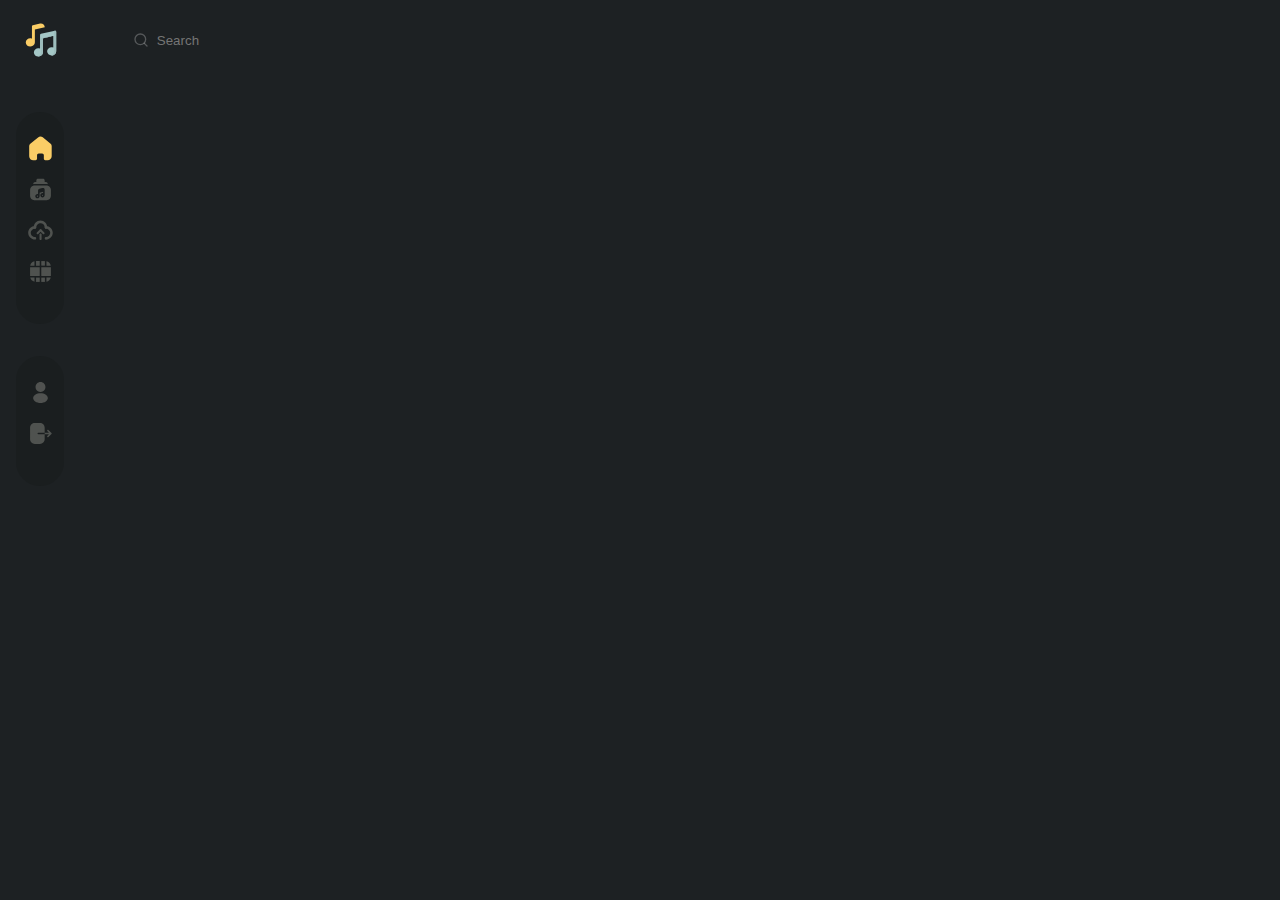
==== upload.html @ d1c306e3 "update" ====
<!DOCTYPE html>
<html lang="en">
<head>
    <meta charset="UTF-8">
    <meta name="viewport" content="width=device-width, initial-scale=1.0">
    <link rel="stylesheet" href="assets/css/style.css">
    <link rel="preconnect" href="https://fonts.googleapis.com">
    <link rel="preconnect" href="https://fonts.gstatic.com" crossorigin>
    <link href="https://fonts.googleapis.com/css2?family=Cabin:ital,wght@0,400;0,500;0,600;0,700;1,400;1,500;1,600;1,700&family=Quicksand:wght@300;400;500;600;700&display=swap" rel="stylesheet">
    <link rel="stylesheet" href="https://unicons.iconscout.com/release/v4.0.8/css/line.css">
    <title>zug music</title>
</head>
<body>
    
    <header class="flex">
        <img src="assets/img/logo.svg" alt="logo" width="34px" height="34px" class="logo">

        
        <div class="search-tab">
            <img src="assets/img/search.svg" alt="search-icon" width="16px" height="16px" class="search-icon">
            <input type="text" placeholder="Search" class="search-text">
        </div>
        <div class="menu-icon" id="menu-btn">
            <div class="menu-bar"></div>
            <div class="menu-bar"></div>
        </div>
    </header>

    <!-- Nav -->

    <nav id="nav" class="navhidden">
        <ul class="nav-top">
            <li class="flex"> <img src="assets/img/home-icon.svg" alt=""> <span class="menu-text"> Home </span>  </li>

            <li class="flex"> <img src="assets/img/playlist.svg" alt=""> <span class="menu-text"> My Collections </span> </li>

            <li class="flex"> <img src="assets/img/upload.svg" alt=""> <span class="menu-text"> Upload Your Songs </span> </li>

            <li class="flex"> <img src="assets/img/videos.svg" alt="" 
                class="last-img">  <span class="menu-text"> Top Music </span> </li>

        </ul>

        <ul class="nav-profile">
            <li class="flex"> <img src="assets/img/profile.svg" alt=""> <span class="menu-text"> Profile </span> </li>

            <li class="flex"> <img src="assets/img/Logout.svg" alt="" 
                class="last-img"> <span class="menu-text"> Log out </span> </li>
        </ul>

    </nav>




    <script src="assets/js/main.js"></script>

</body>
</html>
---- assets/css/style.css ----
/*==================== VARIABLES CSS ====================*/
:root {
    --header-height: 3rem;

    /*========== Colors ==========*/

    --dark-color: #1D2123;
    --dark-alt-color:  #1A1E1F;
    --light-color: #EFEEE0;
    --secondary-color: #FACD66;
    --white-color: #FFFFFF;
    --blue-color: #609EAF;
    /* --title-color: ;
    --text-color: ;
    --text-color-light: ;
    --input-color:  ;
    --body-color:  ;
    --container-color: #fff;
    --scroll-bar-color:  ;
    --scroll-thumb-color:  ; */

    /*========== Font and typography ==========*/
    --body-font: 'Quicksand', sans-serif;

    /* font-family: 'Cabin', sans-serif; */


    /* .5rem = 8px, 1rem = 16px, 1.5rem = 24px ... */
    --big-font-size: 2rem;
    --h1-font-size: 1.5rem;
    --h2-font-size: 1.25rem;
    --h3-font-size: 1.125rem;
    --normal-font-size: .938rem;
    --small-font-size: .813rem;
    --smaller-font-size: .75rem;

    /*========== Font weight ==========*/
    --font-medium: 500;
    --font-semi-bold: 600;

    /*========== Margenes Bottom ==========*/
    /* .25rem = 4px, .5rem = 8px, .75rem = 12px ... */
    --mb-0-25: .25rem;
    --mb-0-5: .5rem;
    --mb-0-75: .75rem;
    --mb-1: 1rem;
    --mb-1-5: 1.5rem;
    --mb-2: 2rem;
    --mb-2-5: 2.5rem;
    --mb-3: 3rem;

    /*========== z index ==========*/
    --z-tooltip: 10;
    --z-fixed: 100;
    --z-modal: 1000;
}

/* Font size for large devices */
@media screen and (min-width: 968px) {
    :root {
        --big-font-size: 3rem;
        --h1-font-size: 2.25rem;
        --h2-font-size: 1.5rem;
        --h3-font-size: 1.25rem;
        --normal-font-size: 1rem;
        --small-font-size: .875rem;
        --smaller-font-size: .813rem;
    }
}

/*==================== BASE ====================*/
* {
    box-sizing: border-box;
    padding: 0;
    margin: 0;
  }
  
  html {
    scroll-behavior: smooth;
  }
  
  body {
    margin: 0 0 0 0;
    font-family: var(--body-font);
    font-size: var(--normal-font-size);
    background-color: var(--dark-color);
    color: var(--white-color);
    overflow-x: hidden;
  }
  
  h1, h2, h3, h4 {
    color: var(--white-color);
    font-weight: var(--font-semi-bold);
  }
  
  ul {
    list-style: none;
  }
  
  a {
    text-decoration: none;
  }
  
  img {
    max-width: 100%;
    height: auto;
  }


/*==================== SCROLLBAR ====================*/



/* For Webkit browsers (Chrome, Safari) */
body::-webkit-scrollbar {
    width: 6px; /* Width of the scrollbar */
    height: 10px;
}

body::-webkit-scrollbar-thumb {
    background-color: #000; /* Color of the scrollbar thumb */
    border-radius: 6px; /* Border radius of the scrollbar thumb */
    height: 30px; /* Adjust the height of the scrollbar thumb */
}

body::-webkit-scrollbar-track {
    background-color: var(--dark-alt-color); /* Color of the scrollbar track */
    border-radius: 6px; /* Border radius of the scrollbar track */
}





/*==================== REUSABLE CSS CLASSES ====================*/

.flex {
    display: flex;
    align-items: center;
}

.grid {
    display: grid;
}



/* header */

header {
    justify-content: space-between;
    padding: 1rem;
}


.logo {
    margin-left: .5rem;
}

.search-tab {
    position: relative;
    display: flex;
    width: 90%;
    height: 3rem;
    align-items: center;
    left: -2rem;
}


@media (max-width: 768px) {
    .logo {
        margin-left: 0;
    }
}

@media (max-width: 1068px) {

    header {
        padding: 1rem 2.5rem;
    }

    .search-tab {
        display: none;
    }
}

@media (max-width: 480px) {
    header {
        padding: 1rem 1.5rem;
    }
}

.search-text {
    position: relative;
    width: 90%;
    height: 3rem;
    background-color: var(--dark-color);
    border: none;
    padding-left: var(--mb-3);
    color: var(--white-color);
}

.search-icon {
    position: absolute;
    z-index: var(--z-tooltip);
    margin-left: var(--mb-1-5);
    cursor: pointer;
}


.menu-bar {
    /* display: inline-block; */
    width: 25px;
    height: 2px;
    border-radius: 2px;
    background-color: #fff;
    margin-bottom: .3rem;
    /* margin: 6px 0; */
  }

  .menu-icon {
    display: flex;
    flex-direction: column;
    align-items: center;
    justify-content: center;
    width: 30px;
    height: 24px;
    cursor: pointer;
    z-index: 10;
}

@media (min-width: 1068px) {
    .menu-icon {
        display: none;
    }
}


/* nav */

nav {
    position: absolute;
}

.nav-top {
    border-radius: 2rem;
    width: 3rem;
    margin: 2rem 0 0 1rem;
    padding: 1.5rem 0;
    place-items: center;
    display: grid;
    background: var(--dark-alt-color);
}

.nav-profile {
    border-radius: 2rem;
    width: 3rem;
    margin: 2rem 0 0 1rem;
    padding: 1.5rem 0;
    place-items: center;
    display: grid;
    background: var(--dark-alt-color);
    /* top: 20rem; */
}


nav li {
    margin-bottom: 1rem;
}

nav img {
    width: 25px;
    height: 25px;
}

.last-img {
    margin-bottom: 0;
}

.menu-text {
    display: none;
}


@media (max-width: 1068px) {
    nav {
        height: 100vh;
        position: absolute;
        top: 0;
        background-color: var(--dark-alt-color);
        width: 100%;
        z-index: 5;
        padding-left: 6rem;
        padding-top: 4rem;
    }

    .navhidden {
        display: none;
    }

    .menu-text {
        display: block;
        padding-left: 1rem;
    }

    .nav-top {
        padding: 0;
        width: auto;
        place-items: flex-start;
    }

    .nav-profile {
        margin: 0rem 0 0 1rem;
        padding: 0;
        width: auto;
        place-items: flex-start;
    }

    nav li {
        margin-bottom: 3rem;
    }
}

@media (max-width: 780px) {
    nav {
        padding-left: 2rem;
        padding-top: 1rem;
    }
}


.container-home {
    position: relative;
    margin-top: 2rem;
    margin-left: 7rem;
    gap: 2rem;
}

.curated-playlist {
    position: relative;
    padding: 3rem;
    border-radius: 2.5rem;
    background: var(--blue-color);
    height: 24rem;
    width: 60vw;
    background-image: url(/assets/img/vector-home-bg.svg);
    background-repeat: no-repeat;
    background-size: contain;
    background-position: 120% 10%;
}


.curated-playlist .sub-title {
    font-weight: 300;
    font-size: var(--smaller-font-size);
    margin-bottom: 5rem;
}

.curated-playlist .title {
    margin-bottom: var(--mb-1);
}

.curated-playlist .text {
    font-size: var(--small-font-size);
    letter-spacing: 0.05rem;
    font-weight: 300;
    margin-bottom: var(--mb-2);
}


.images-wrap img:nth-child(2) {
   position: relative;
   left: -1rem;
}

.images-wrap img:nth-child(3) {
    position: relative;
    left: -2rem;
 }

 .images-wrap img:nth-child(4) {
    position: relative;
    left: -3rem;
 }

 .images-wrap img:nth-child(5) {
    position: relative;
    left: -4rem;
 }


.img-home {
    position: absolute;
    top: 0;
    right: 0;
    height: 24rem;
}


.heart-wrap {
    position: relative;
    left: -3rem;
    gap: .4rem;
}

@media (max-width: 1068px) {
   .container-home {
    flex-direction: column;
    margin: 0;
   }

   .curated-playlist {
    width: 90vw;
    border-radius: 1.5rem;
   }
}

@media (max-width: 1068px) {
    .img-home  {
        display: none;
    }
 }



 @media (max-width: 670px) {
    .curated-playlist {
        position: relative;
        background-image: none;
        padding: 2rem;
    }

    .curated-playlist .text {
        font-size: var(--small-font-size);
        letter-spacing: 0.1rem;
    }

    .curated-playlist .sub-title {
        margin-bottom: 8rem;
    }

    
    
 }

 


/* Top Charts */

/* .curated-playlist {
    position: relative;
    padding: 3rem;
    border-radius: 2.5rem;
    background: var(--blue-color);
    height: 24rem;
    width: 60vw;
    background-image: url(/assets/img/vector-home-bg.svg);
    background-repeat: no-repeat;
    background-size: contain;
    background-position: 120% 10%;
} */


.top-charts {
    height: 24rem;
    width: 25vw;
}

.top-charts h2 {
    margin-bottom: 1rem;
}

.charts-wrap {
    border-radius: 1.25rem;
    padding: 1rem;
    background-color: var(--dark-alt-color);
    height: 6rem;
    justify-content: space-between;
    margin-bottom: var(--mb-1);
}

.heart-wrap-strokes {
    border: 1px solid rgba(255, 255, 255, 0.11);
    border-radius: 50%;
    width: fit-content;
    padding: .2rem;
    display: grid;
}

.song-info {
    font-size: var(--smaller-font-size);
    margin-left: .8rem;
}

.singer {
    color: rgba(255, 255, 255, 0.50);
    font-size: x-small;
}

.song-length {
    font-size: x-small;
}


@media (max-width: 1068px) {

    .top-charts {
        height: auto;
        width: 100%;
        padding: 2rem;
        /* position: relative;
        overflow: hidden; */
         /* Additional styling for the content within the container
    */ } 

}

@media (max-width: 1068px) and (min-width: 480px) {

    .song-info {
        font-size: var(--font-medium);
    }

    .singer {
        font-size: var(--smaller-font-size);
    }

    .song-length {
        font-size: var(--smaller-font-size);
    }

}





    /* .charts-container  {
        
    } */

    /* .charts-container {
        display: grid;
        grid-template-columns: 1fr 1fr 1fr;
        width: 100%;
        overflow-x: scroll;
        overflow: hidden;
        white-space: nowrap; /* Prevent text from wrapping */
        /* padding-right: 2rem;
    } */ 

   
    /* .charts-wrap {
        width: 20.1875rem;
        height: 14.5625rem;
        margin-right: 1rem;
    } */





/* New releases */



.container-home h2 {
    margin-bottom: 1rem;
}

.pb {
    margin-top: 1rem;
    padding-bottom: 6rem;
}

@media (max-width: 768px) {
    .pb {
        padding-bottom: 8rem;
    }
}

@media (max-width: 1068px) {

    .new-release {
        padding-left: 1.5rem;
    }
}

.songs-container {
    /* cursor: grab; */
    overflow: hidden;
    white-space: nowrap;
}

.songs-containers {
    /* cursor: grab; */
    overflow: hidden;
    white-space: nowrap;
}



.song-wrap {
    font-size: x-small;
    padding-left: 1.5rem;
    display: inline-block;
    vertical-align: top;
}

.song-wrap:nth-child(1) {
    padding-left: 0;
}

.song-img {
    height: 9rem;
    width: 9rem;
    background-image: url(/assets/img/song-img1.svg);
    background-repeat: no-repeat;
    background-size: cover;
}



.song-img2 {
    height: 9rem;
    width: 9rem;
    background-image: url(/assets/img/song-img2.svg);
    background-repeat: no-repeat;
    background-size: cover;
}

.song-img3 {
    height: 9rem;
    width: 9rem;
    background-image: url(/assets/img/song-img3.svg);
    background-repeat: no-repeat;
    background-size: cover;
}

.song-img4 {
    height: 9rem;
    width: 9rem;
    background-image: url(/assets/img/song-img4.svg);
    background-repeat: no-repeat;
    background-size: cover;
}

.song-title {
    padding-top: .5rem;
}

.artist {
    color: rgba(255, 255, 255, 0.50);
}

.music-player {
    position: fixed;
    height: 5rem;
    width: 100vw;
    background: rgba(29, 33, 35, 0.30);
    backdrop-filter: blur(15px);
    border: 1px solid #ffffff1a;
    bottom: 0;
    padding: 1rem 5rem;
}


@media (max-width: 1068px) {
    .music-player {
        padding: 1rem 2rem;
    }

}

@media (max-width: 780px) {
    .music-player {
        padding: 1rem 1rem;
    }
}




.player-img {
    width: 3rem;
    height: 3rem;
    margin-right: .5rem;
}


.psong-name {
    font-size: small;
}

.partist {
    font-size: x-small;
    color: rgba(255, 255, 255, 0.44);
}

.player-song-details {
  justify-content: space-between;
}

.player-btns {
    justify-content: center;
    padding-bottom: 1rem;
    width: 50vw;
}

@media (max-width: 780px) {
    .player-btns {
        width: 30vw;
    }
}

.player-btns i {
    padding-right: 1rem;
}


.progress-bar {
    width: 100%;
    height: 4px;
    border-radius: 3.125rem;
    background: rgba(255, 255, 255, 0.04);
}

.progress {
    height: 4px;
    width: 40%;
    border-radius: 3.125rem;
    background: var(--secondary-color);
}

.volume {
    gap: 1rem;
}

.volume-progress-bar {
    width: 150px;
    height: 4px;
    background: rgba(255, 255, 255, 0.04);
}


@media (max-width: 780px) {
    .volume-progress-bar {
        width: 15vw;
    }
}

.volume-progress {
    height: 100%;
    width: 70%; /* Set initial volume */
    background-color: var(--secondary-color);
}


@media (max-width: 568px) {
    .progress-bar {
        display: none;
    }


    .player-btns {
        justify-content: flex-end;
        padding-bottom: 0;
    }

    .player-btns .player-icon {
        font-size: x-large;
    }

    .player-btns .player-icon:nth-child(1) {
        display: none;
    }

    .player-btns .player-icon:nth-child(2) {
        display: none;
    }

    .player-btns .player-icon:nth-child(5) {
        display: none;
    }

    
    .volume {
        display: none;
    }
}
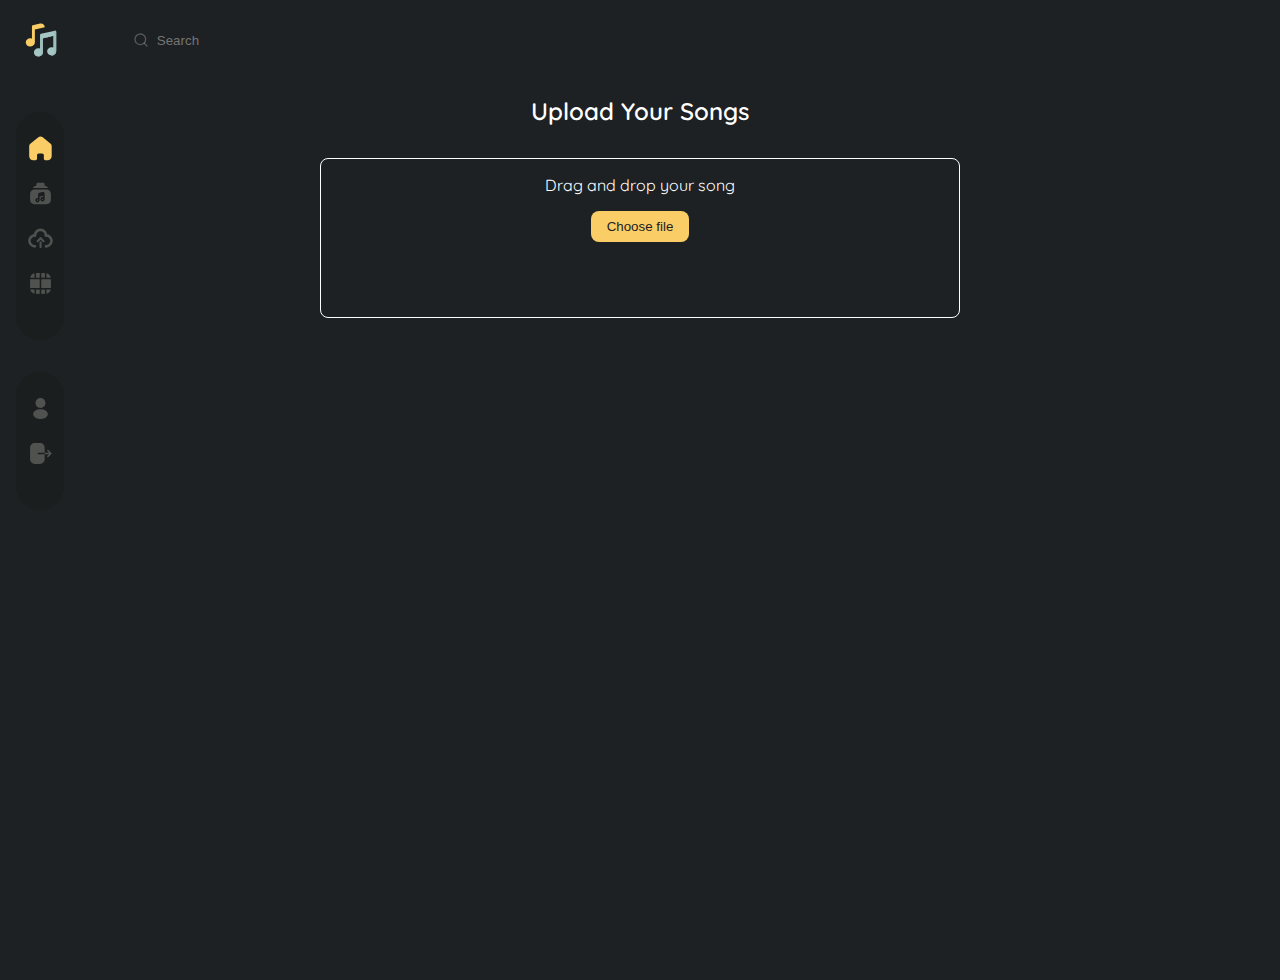
==== commit 99f6cade: "update" ====
--- a/upload.html
+++ b/upload.html
@@ -4,6 +4,7 @@
     <meta charset="UTF-8">
     <meta name="viewport" content="width=device-width, initial-scale=1.0">
     <link rel="stylesheet" href="assets/css/style.css">
+    <link rel="stylesheet" href="assets/css/upload.css">
     <link rel="preconnect" href="https://fonts.googleapis.com">
     <link rel="preconnect" href="https://fonts.gstatic.com" crossorigin>
     <link href="https://fonts.googleapis.com/css2?family=Cabin:ital,wght@0,400;0,500;0,600;0,700;1,400;1,500;1,600;1,700&family=Quicksand:wght@300;400;500;600;700&display=swap" rel="stylesheet">
@@ -13,47 +14,90 @@
 <body>
     
     <header class="flex">
-        <img src="assets/img/logo.svg" alt="logo" width="34px" height="34px" class="logo">
-
-        
+        <img
+          src="assets/img/logo.svg"
+          alt="logo"
+          width="34px"
+          height="34px"
+          class="logo"
+        />
+  
         <div class="search-tab">
-            <img src="assets/img/search.svg" alt="search-icon" width="16px" height="16px" class="search-icon">
-            <input type="text" placeholder="Search" class="search-text">
+          <img
+            src="assets/img/search.svg"
+            alt="search-icon"
+            width="16px"
+            height="16px"
+            class="search-icon"
+          />
+          <input type="text" placeholder="Search" class="search-text" />
         </div>
         <div class="menu-icon" id="menu-btn">
-            <div class="menu-bar"></div>
-            <div class="menu-bar"></div>
+          <div class="menu-bar"></div>
+          <div class="menu-bar"></div>
         </div>
     </header>
+  
+      <!-- Nav -->
+  
+      <nav id="nav" class="navhidden">
+        <ul class="nav-top">
+          <li class="flex">
+            <a href="#"><img src="assets/img/home-icon.svg" alt="" /></a>
+            <span class="menu-text"> Home </span>
+          </li>
+  
+          <li class="flex">
+            <a href="#"><img src="assets/img/playlist.svg" alt="" /></a>
+            <span class="menu-text"> My Collections </span>
+          </li>
+  
+          <li class="flex">
+            <a href="upload.html"><img src="assets/img/upload.svg" alt="" /> </a>
+            <a href="upload.html"> <span class="menu-text"> Upload Your Songs </span> </a>
+          </li>
+  
+          <li class="flex">
+            <a href="#"><img src="assets/img/videos.svg" alt=""class="last-img" /> </a>
+            <span class="menu-text"> Top Music </span>
+          </li>
+        </ul>
+  
+        <ul class="nav-profile">
+          <li class="flex">
+            <a href="#"><img src="assets/img/profile.svg" alt="" /></a>
+            <span class="menu-text"> Profile </span>
+          </li>
+  
+          <li class="flex">
+            <a href="#"><img src="assets/img/Logout.svg" alt="" class="last-img" /> </a>
+            <span class="menu-text"> Log out </span>
+          </li>
+        </ul>
+      </nav>
 
-    <!-- Nav -->
+    <div class="container">
 
-    <nav id="nav" class="navhidden">
-        <ul class="nav-top">
-            <li class="flex"> <img src="assets/img/home-icon.svg" alt=""> <span class="menu-text"> Home </span>  </li>
+        <div class="upload-section">
 
-            <li class="flex"> <img src="assets/img/playlist.svg" alt=""> <span class="menu-text"> My Collections </span> </li>
+            <h2 class="upload-title">
+                Upload Your Songs
+            </h2>
+    
+            <div class="upload-wrap">
 
-            <li class="flex"> <img src="assets/img/upload.svg" alt=""> <span class="menu-text"> Upload Your Songs </span> </li>
+                <i class="uil uil-cloud-upload upload-icon"></i>
+                <p class="upload-text"> Drag and drop your song</p>
+                <button class="file"> Choose file </button>
 
-            <li class="flex"> <img src="assets/img/videos.svg" alt="" 
-                class="last-img">  <span class="menu-text"> Top Music </span> </li>
+            </div>
 
-        </ul>
-
-        <ul class="nav-profile">
-            <li class="flex"> <img src="assets/img/profile.svg" alt=""> <span class="menu-text"> Profile </span> </li>
-
-            <li class="flex"> <img src="assets/img/Logout.svg" alt="" 
-                class="last-img"> <span class="menu-text"> Log out </span> </li>
-        </ul>
-
-    </nav>
+        </div>
+        
+    </div>
 
 
-
-
-    <script src="assets/js/main.js"></script>
+    <script src="assets/js/upload.js"></script>
 
 </body>
 </html>--- a/assets/css/upload.css
+++ b/assets/css/upload.css
@@ -0,0 +1,35 @@
+.container {
+    min-height: 100vh; /* Set the height of the container for demonstration */
+    padding: 1rem;
+}
+
+.upload-section {
+    text-align: center;
+}
+
+.upload-title {
+    margin-bottom: 2rem;
+}
+
+.upload-wrap {
+    margin: auto;
+    text-align: center;
+    border: 1px solid #fff;
+    border-radius: .5rem;
+    min-height: 10rem;
+    padding: 1rem;
+    max-width: 50vw;
+}
+
+.upload-icon {
+    font-size: 2rem;
+}
+
+.file {
+    color: var(--dark-color);
+    margin-top: 1rem;
+    border: none;
+    padding: 0.5rem 1rem;
+    border-radius: .5rem;
+    background-color: var(--secondary-color);
+}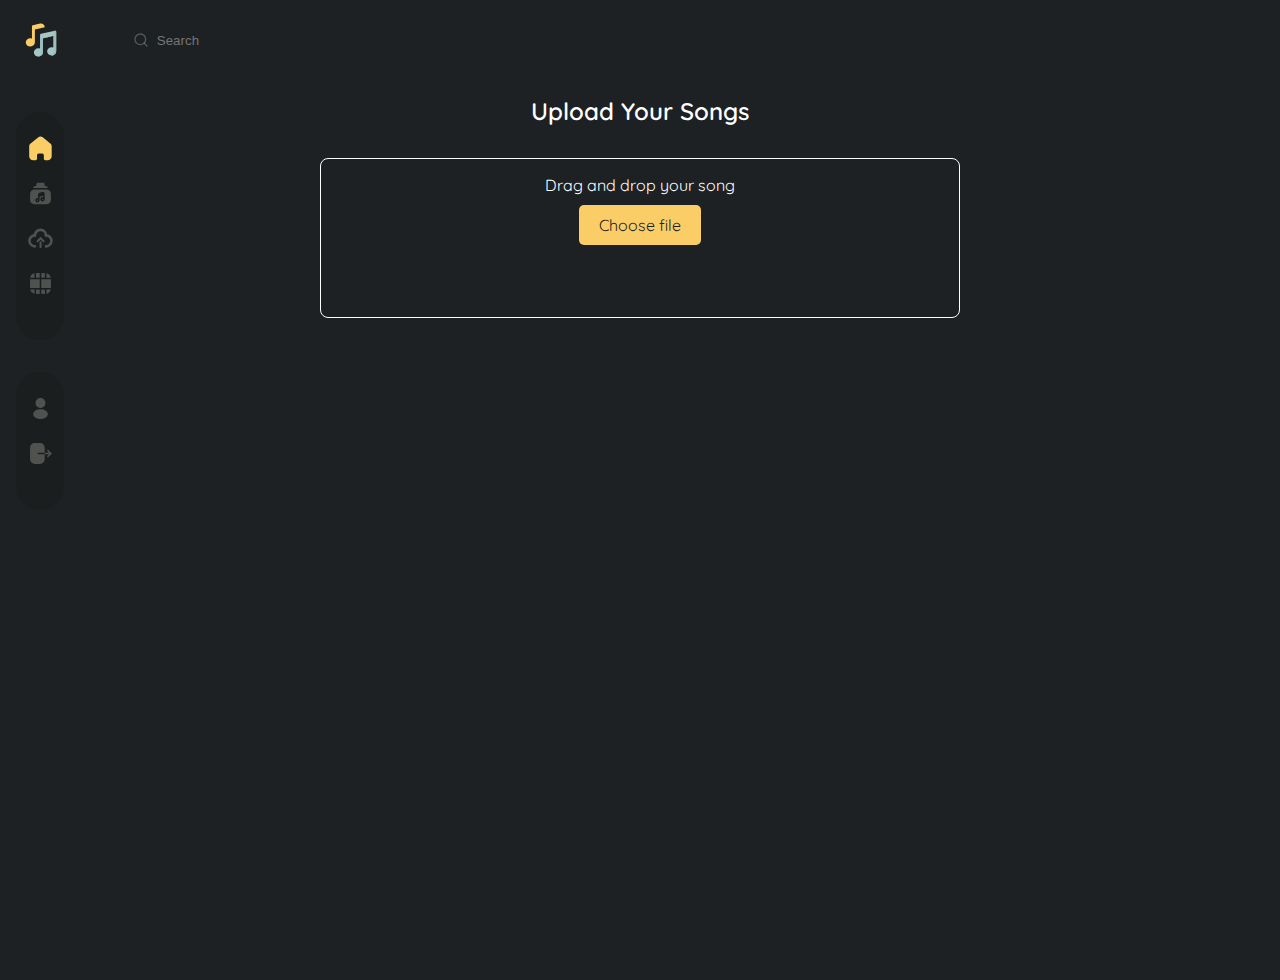
==== commit 4a59906e: "upload" ====
--- a/upload.html
+++ b/upload.html
@@ -88,7 +88,11 @@
 
                 <i class="uil uil-cloud-upload upload-icon"></i>
                 <p class="upload-text"> Drag and drop your song</p>
-                <button class="file"> Choose file </button>
+                <label for="song-upload" class="file-label">
+                    <input type="file" id="song-upload" class="file-input" accept=".mp3, .wav, .flac"> <!-- Accept only audio file types you want -->
+                    Choose file
+                </label>
+                <!-- <button class="file"> Choose file </button> -->
 
             </div>
 
--- a/assets/css/upload.css
+++ b/assets/css/upload.css
@@ -32,4 +32,18 @@
     padding: 0.5rem 1rem;
     border-radius: .5rem;
     background-color: var(--secondary-color);
-}+}
+
+.file-label {
+    cursor: pointer;
+    display: inline-block;
+    margin-top: 10px;
+    padding: 10px 20px;
+    background-color: var(--secondary-color);
+    color: var(--dark-color);
+    border-radius: 5px;
+  }
+  
+  .file-input {
+    display: none; /* Hide the actual file input */
+  }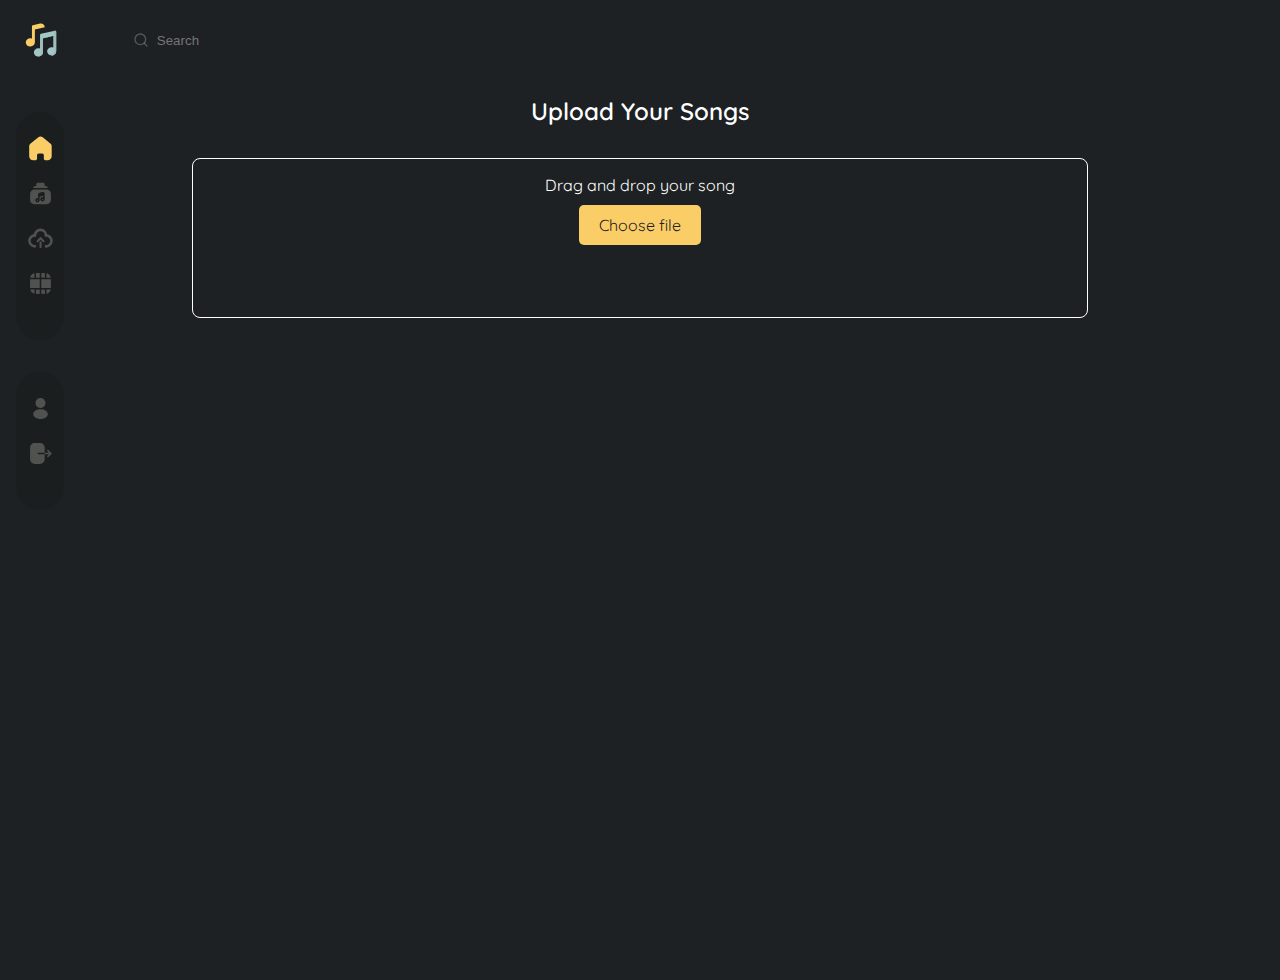
==== commit 990a98fb: "update" ====
--- a/upload.html
+++ b/upload.html
@@ -94,6 +94,7 @@
                 </label>
                 <!-- <button class="file"> Choose file </button> -->
 
+                <div id="message-container"></div> <!-- This div will display the success message -->
             </div>
 
         </div>
--- a/assets/css/upload.css
+++ b/assets/css/upload.css
@@ -18,7 +18,7 @@
     border-radius: .5rem;
     min-height: 10rem;
     padding: 1rem;
-    max-width: 50vw;
+    max-width: 70vw;
 }
 
 .upload-icon {
